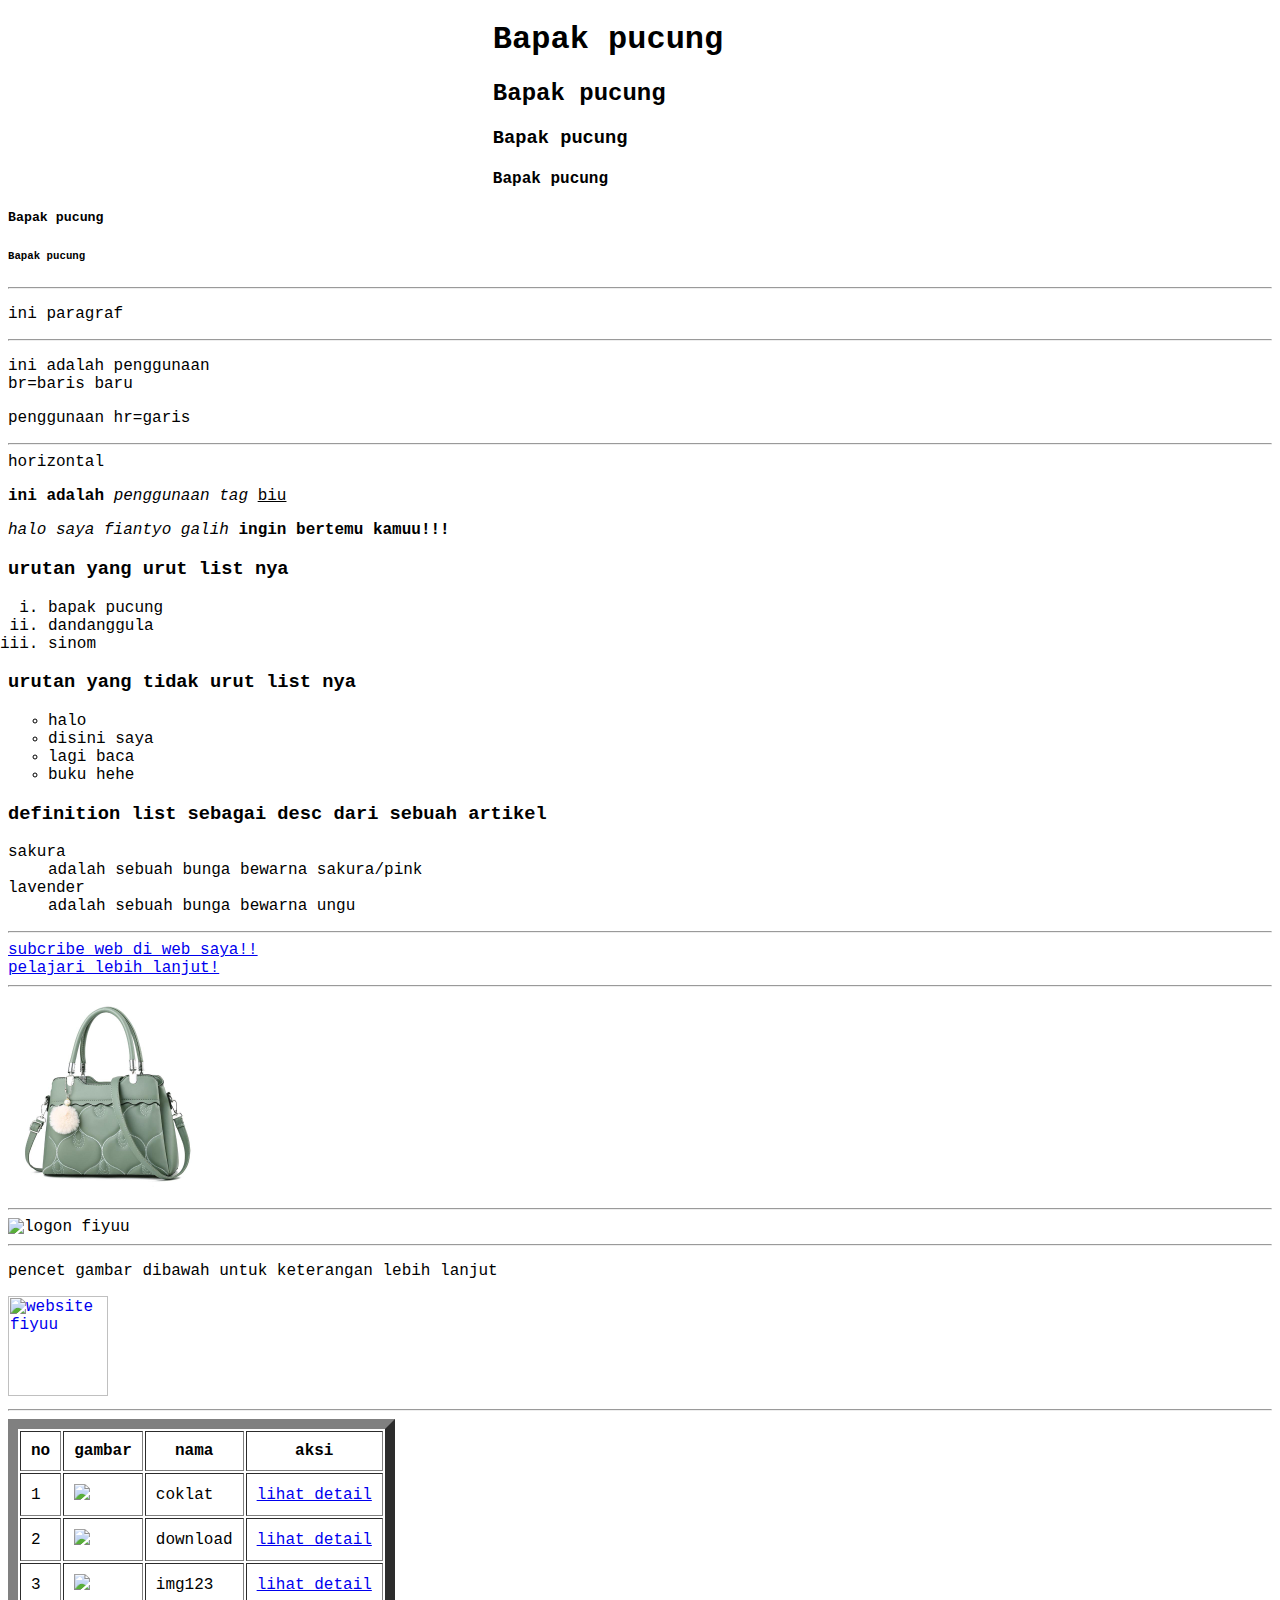
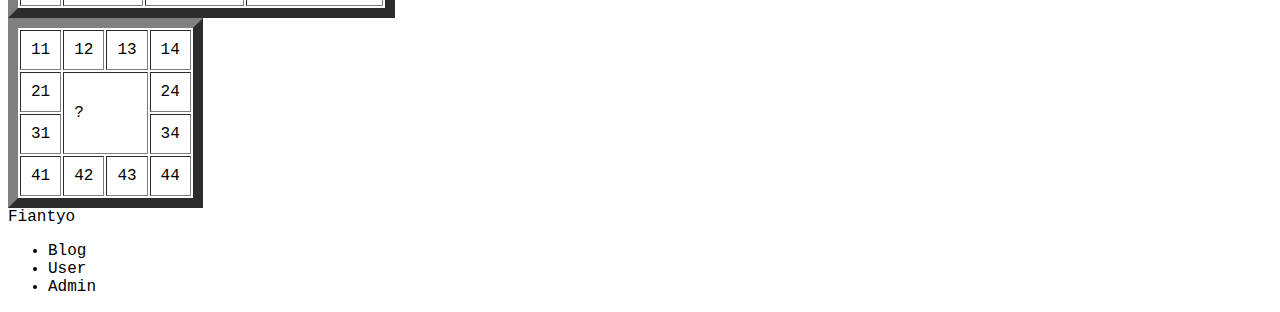
==== index.html @ 3c15386d "menmbahkan css" ====
<!DOCTYPE html>
<html lang="en">

<head>
  <meta charset="UTF-8">
  <meta http-equiv="X-UA-Compatible" content="IE=edge">
  <meta name="viewport" content="width=device-width, initial-scale=1.0">
  <link rel="stylesheet" href="css/style.css">
  <title>MATERI HTML DASAR</title>
</head>

<body>
  <div class="header">
    <div class="header-logo">Fiantyo
      <div class="header-list">
        <ul>
          <li>Blog</li>
          <li>User</li>
          <li>Admin</li>
        </ul>
      </div>
    </div>
  </div>

  <div class="main">
    <!-- atribut global
    acceskey 
    class 
    id 
    dir  
    lang 
    style
    tabindex
    title  -->


    <!-- ini headinng -->
    <h1>Bapak pucung</h1>
    <h2>Bapak pucung</h2>
    <h3>Bapak pucung</h3>
    <h4>Bapak pucung</h4>
    <h5>Bapak pucung</h5>
    <h6>Bapak pucung</h6>
    <hr>

    <!-- ini paragraf -->
    <p>ini paragraf</p>

    <!-- biasanya di web memakai
    <h1>h1 sebagai judul</h1>
    <p>paragrafnya</p>
    <h2>h2 sebagai subjudul</h2>
    <p>dan pargrafnya</p> -->
    <hr>

    <!-- penggunaan <br> dan <hr>
      boleh diletakkan di awal, akhir, tengah kalimat dalam tag maupun diluar tag-->

    <p>ini adalah penggunaan <br>br=baris baru</p>
    <!-- penggunaan <hr> otomatis membuat baris baru saat didalam tag, saat di save 
      akan membelah seperti code dibawah -->
    <p>penggunaan hr=garis
      <hr>horizontal
    </p>


    <!-- penggunaan tag <b>BOLD</b>, <i>ITALIC</i>, <u>UNDERLINE</u> -->
    <p><b>ini adalah</b> <i>penggunaan tag</i> <u>biu</u></p>

    <!-- penggunaan tag <strong>bold</strong> dan <em>italic</em> -->
    <p><em>halo saya fiantyo galih</em> <strong>ingin bertemu kamuu!!!</strong></p>

    <!-- ini adalah penggunaan <ol>ordered list</ol>, <ul>unordered list</ul>, 
        <li>list</li>, dan <dl>definition list</dl> 
      - <dt>definiton term</dt> <<- satu pasang di dalam <dl></dl> >> <dd>definition description</dd> -->

    <h3>urutan yang urut list nya</h3>
    <ol type="i">
      <!-- (ctrl+space untuk melihat) -->
      <li>bapak pucung</li>
      <li>dandanggula</li>
      <li>sinom</li>
    </ol>

    <h3>urutan yang tidak urut list nya</h3>
    <ul type="circle">
      <!-- type nya bisa berupa circle, disc, dan square (ctrl+space untuk melihat) -->
      <li>halo</li>
      <li>disini saya</li>
      <li>lagi baca</li>
      <li>buku hehe</li>
    </ul>

    <h3>definition list sebagai desc dari sebuah artikel</h3>
    <dl>
      <dt>sakura</dt>
      <dd>adalah sebuah bunga bewarna sakura/pink</dd>
      <dt>lavender</dt>
      <dd>adalah sebuah bunga bewarna ungu</dd>
    </dl>
    <hr>

    <!-- ini adalah penggunaan anchor <a>, hyperlink <a href="sumber">klik untuk info lebih lanjut</a> -->
    <!-- target="_blank" ialah perintah untuk menampilkan web di page baru -->
    <!-- perintah target="" memiliki 4 macam : _self, _blank, _parent, _top -->
    <!-- fungsi _self adalah membuka sumber pada page yg sama -->
    <!-- fungsi _blank adalah membuka sumber pada page baru -->
    <!-- untuk _parent dan _top masuk framework -->
    <a href="fiantyogalihp.wordpress.com" target="_blank">subcribe web di web saya!!</a>
    <br>
    <a href="/html/admin/admin.html" target="_blank">pelajari lebih lanjut!</a>
    <hr>


    <!-- ini adalah penggunaan img : src, title, alt, height, dan width -->
    <!-- perintah alt untuk menampilkan desc gambar saat gambar tidak loaded dengan baik -->
    <img src="img/tasabu.jpeg" alt="tas abu abu" title="tasnya mba yeti" width="200px">
    <hr>
    <img src="https://fiantyogalihp.files.wordpress.com/2021/07/cropped-62-852-5831-6179-20191206_174619.jpg"
      alt="logon fiyuu" title="logo fiyuu nih boss" width="30%">
    <hr>

    <!-- penggunaan gambar yang berisi link -->
    <p>pencet gambar dibawah untuk keterangan lebih lanjut</p>
    <a href="fiantyogalihp.wordpress.com">
      <img src="https://fiantyogalihp.files.wordpress.com/2021/07/cropped-62-852-5831-6179-20191206_174619.jpg"
        title="website fiyuu" width="100px" height="100px">
    </a>
    <hr>

    <!-- penggunaan <table>tabel</table> -->
    <!-- atributnya ada border, cellpadding, cellspace, rowspan, dan colspan -->
    <table border="10" cellpadding="10" cellspace="0">
      <tr>
        <th>no</th>
        <th>gambar</th>
        <th>nama</th>
        <th>aksi</th>
      </tr>
      <tr>
        <td>1</td>
        <td><img src="img/coklat1.jpg" width="60"></td>
        <td>coklat</td>
        <td>
          <a href="detail.php?id=1">lihat detail</a>
        </td>
      </tr>
      <tr>
        <td>2</td>
        <td><img src="img/download.jpg" width="60"></td>
        <td>download</td>
        <td>
          <a href="detail.php?id=2">lihat detail</a>
        </td>
      </tr>
      <tr>
        <td>3</td>
        <td><img src="img/img123.jpg" width="60"></td>
        <td>img123</td>
        <td>
          <a href="detail.php?id=3">lihat detail</a>
        </td>
      </tr>
    </table>

    <!-- penggunaan rowspan dan colspan -->
    <table border="10" cellpadding="10" cellspace="0">
      <tr>
        <td>11</td>
        <td>12</td>
        <td>13</td>
        <td>14</td>
      </tr>
      <tr>
        <td>21</td>
        <td colspan="2" rowspan="2">?</td>
        <td>24</td>
      </tr>
      <tr>
        <td>31</td>
        <td>34</td>
      </tr>
      <tr>
        <td>41</td>
        <td>42</td>
        <td>43</td>
        <td>44</td>
      </tr>
    </table>
  </div>

  <div class="footer">
    <div class="footer-logo">Fiantyo
      <div class="footer-lst">
        <ul>
          <li>Blog</li>
          <li>User</li>
          <li>Admin</li>
        </ul>
      </div>
    </div>
  </div>

</body>

</html>
---- css/style.css ----
body {
  font-family: 'Courier New', Courier, monospace;
}

li {
  font-style: none;
}

header {
  font-family: 'Gill Sans';
  background-color: aquamarine;
}

main {
  background-color: aqua;
}

.header-logo {
  float: left;
  color: #fff;
  padding: 20px 40px;
}

.header-list li {
  float: left;
  color: #fff;
  padding: 33px 40px;
}

footer {
  background-color: cadetblue;
}
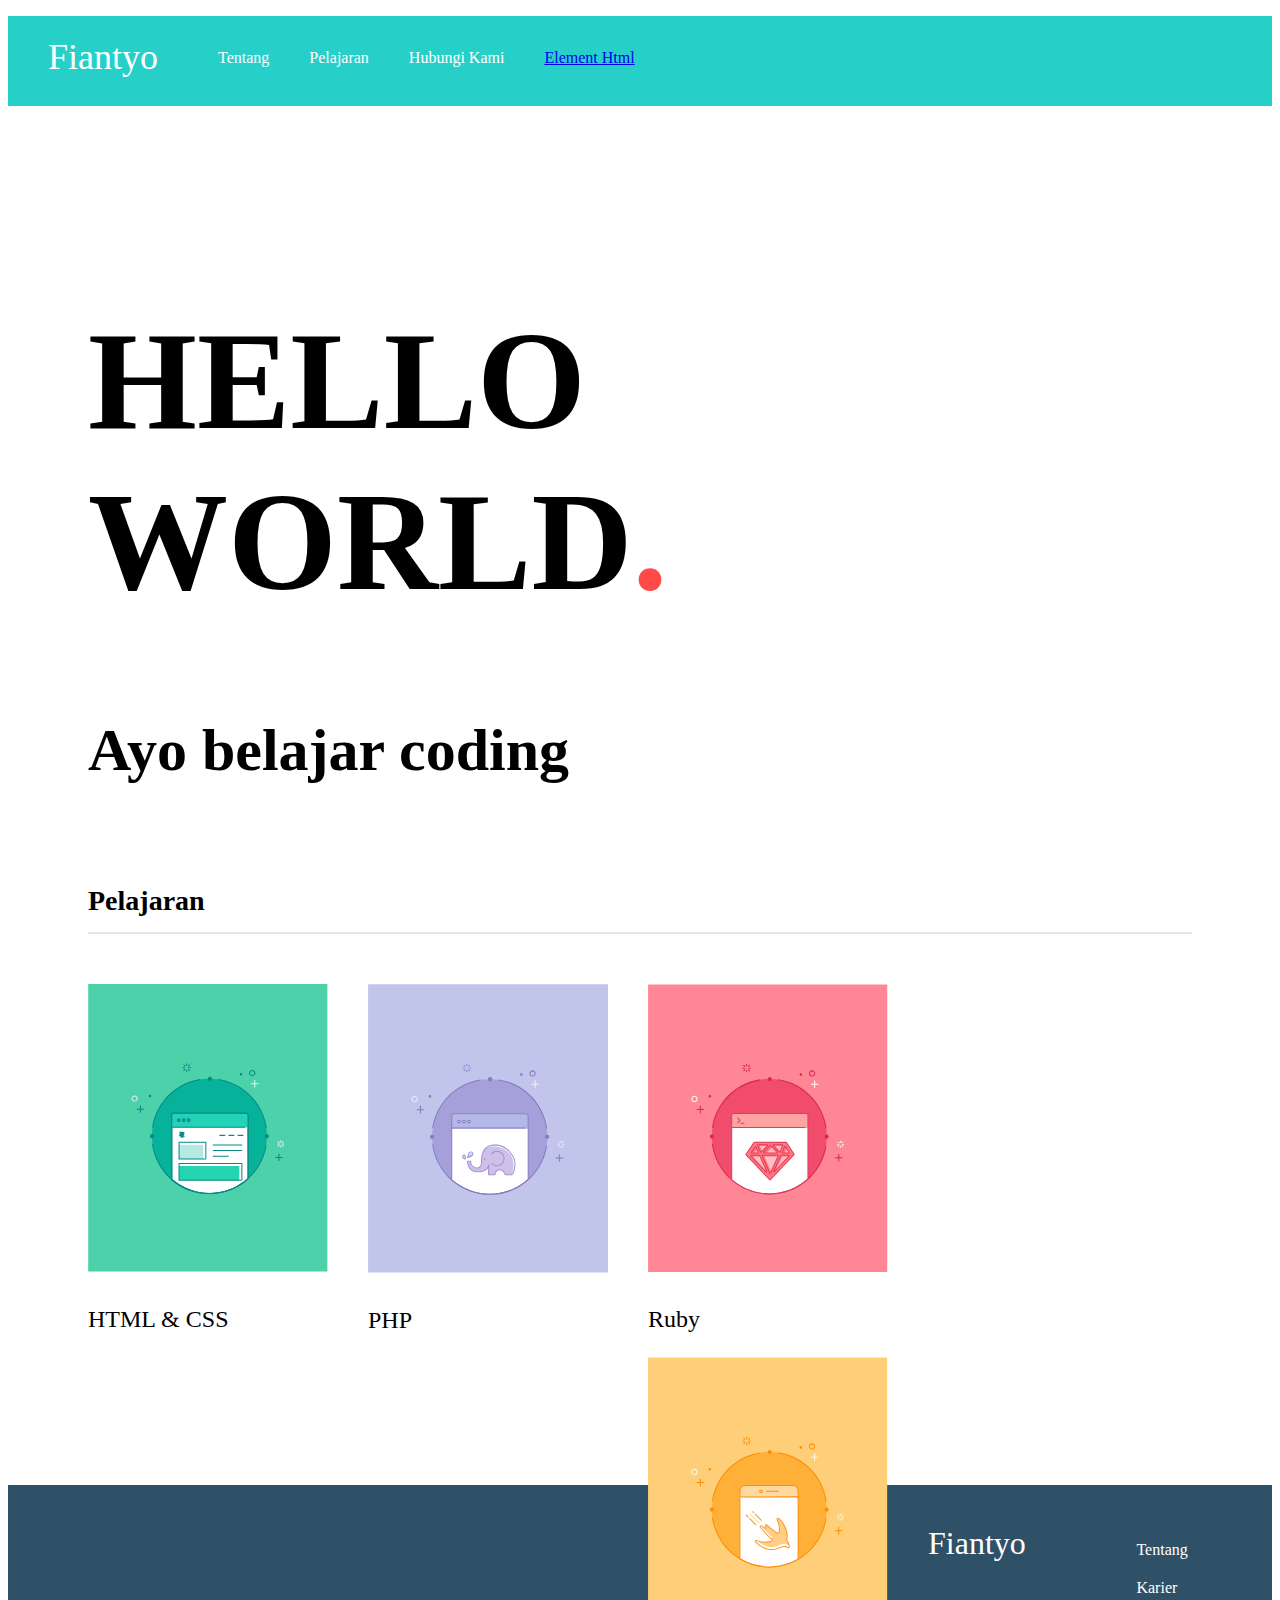
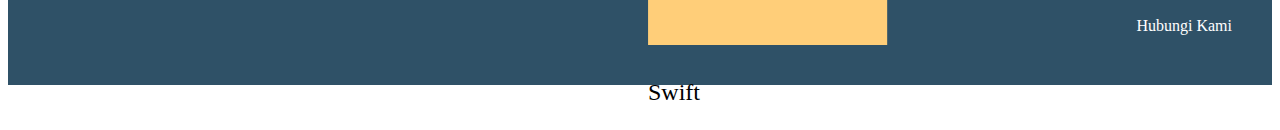
==== commit 46d26294: "menambahkan home index" ====
--- a/index.html
+++ b/index.html
@@ -5,202 +5,63 @@
   <meta charset="UTF-8">
   <meta http-equiv="X-UA-Compatible" content="IE=edge">
   <meta name="viewport" content="width=device-width, initial-scale=1.0">
-  <link rel="stylesheet" href="css/style.css">
-  <title>MATERI HTML DASAR</title>
+  <link rel="stylesheet" href="css/stylesheet.css">
+  <title>Home</title>
 </head>
 
 <body>
   <div class="header">
-    <div class="header-logo">Fiantyo
-      <div class="header-list">
-        <ul>
-          <li>Blog</li>
-          <li>User</li>
-          <li>Admin</li>
-        </ul>
-      </div>
+    <div class="header-logo">Fiantyo</div>
+    <div class="header-list">
+      <ul>
+        <li>Tentang</li>
+        <li>Pelajaran</li>
+        <li>Hubungi Kami</li>
+        <li><a href="element_html.html" target="_self">Element Html</a></li>
+      </ul>
     </div>
   </div>
 
   <div class="main">
-    <!-- atribut global
-    acceskey 
-    class 
-    id 
-    dir  
-    lang 
-    style
-    tabindex
-    title  -->
+    <div class="copy-container">
+      <h1>HELLO WORLD<span>.</span></h1>
+      <h2>Ayo belajar coding</h2>
+    </div>
 
+    <div class="contents">
+      <h3 class="section-title">Pelajaran</h3>
+      <div class="contents-item">
+        <img src="img/html.svg">
+        <p>HTML & CSS</p>
+      </div>
+      <div class="contents-item">
+        <img src="img/php.svg">
+        <p>PHP</p>
+      </div>
+      <div class="contents-item">
+        <img src="img/ruby.svg">
+        <p>Ruby</p>
+      </div>
+      <div class="contents-item">
+        <img src="img/swift.svg">
+        <p>Swift</p>
+      </div>
+    </div>
 
-    <!-- ini headinng -->
-    <h1>Bapak pucung</h1>
-    <h2>Bapak pucung</h2>
-    <h3>Bapak pucung</h3>
-    <h4>Bapak pucung</h4>
-    <h5>Bapak pucung</h5>
-    <h6>Bapak pucung</h6>
-    <hr>
-
-    <!-- ini paragraf -->
-    <p>ini paragraf</p>
-
-    <!-- biasanya di web memakai
-    <h1>h1 sebagai judul</h1>
-    <p>paragrafnya</p>
-    <h2>h2 sebagai subjudul</h2>
-    <p>dan pargrafnya</p> -->
-    <hr>
-
-    <!-- penggunaan <br> dan <hr>
-      boleh diletakkan di awal, akhir, tengah kalimat dalam tag maupun diluar tag-->
-
-    <p>ini adalah penggunaan <br>br=baris baru</p>
-    <!-- penggunaan <hr> otomatis membuat baris baru saat didalam tag, saat di save 
-      akan membelah seperti code dibawah -->
-    <p>penggunaan hr=garis
-      <hr>horizontal
-    </p>
-
-
-    <!-- penggunaan tag <b>BOLD</b>, <i>ITALIC</i>, <u>UNDERLINE</u> -->
-    <p><b>ini adalah</b> <i>penggunaan tag</i> <u>biu</u></p>
-
-    <!-- penggunaan tag <strong>bold</strong> dan <em>italic</em> -->
-    <p><em>halo saya fiantyo galih</em> <strong>ingin bertemu kamuu!!!</strong></p>
-
-    <!-- ini adalah penggunaan <ol>ordered list</ol>, <ul>unordered list</ul>, 
-        <li>list</li>, dan <dl>definition list</dl> 
-      - <dt>definiton term</dt> <<- satu pasang di dalam <dl></dl> >> <dd>definition description</dd> -->
-
-    <h3>urutan yang urut list nya</h3>
-    <ol type="i">
-      <!-- (ctrl+space untuk melihat) -->
-      <li>bapak pucung</li>
-      <li>dandanggula</li>
-      <li>sinom</li>
-    </ol>
-
-    <h3>urutan yang tidak urut list nya</h3>
-    <ul type="circle">
-      <!-- type nya bisa berupa circle, disc, dan square (ctrl+space untuk melihat) -->
-      <li>halo</li>
-      <li>disini saya</li>
-      <li>lagi baca</li>
-      <li>buku hehe</li>
-    </ul>
-
-    <h3>definition list sebagai desc dari sebuah artikel</h3>
-    <dl>
-      <dt>sakura</dt>
-      <dd>adalah sebuah bunga bewarna sakura/pink</dd>
-      <dt>lavender</dt>
-      <dd>adalah sebuah bunga bewarna ungu</dd>
-    </dl>
-    <hr>
-
-    <!-- ini adalah penggunaan anchor <a>, hyperlink <a href="sumber">klik untuk info lebih lanjut</a> -->
-    <!-- target="_blank" ialah perintah untuk menampilkan web di page baru -->
-    <!-- perintah target="" memiliki 4 macam : _self, _blank, _parent, _top -->
-    <!-- fungsi _self adalah membuka sumber pada page yg sama -->
-    <!-- fungsi _blank adalah membuka sumber pada page baru -->
-    <!-- untuk _parent dan _top masuk framework -->
-    <a href="fiantyogalihp.wordpress.com" target="_blank">subcribe web di web saya!!</a>
-    <br>
-    <a href="/html/admin/admin.html" target="_blank">pelajari lebih lanjut!</a>
-    <hr>
-
-
-    <!-- ini adalah penggunaan img : src, title, alt, height, dan width -->
-    <!-- perintah alt untuk menampilkan desc gambar saat gambar tidak loaded dengan baik -->
-    <img src="img/tasabu.jpeg" alt="tas abu abu" title="tasnya mba yeti" width="200px">
-    <hr>
-    <img src="https://fiantyogalihp.files.wordpress.com/2021/07/cropped-62-852-5831-6179-20191206_174619.jpg"
-      alt="logon fiyuu" title="logo fiyuu nih boss" width="30%">
-    <hr>
-
-    <!-- penggunaan gambar yang berisi link -->
-    <p>pencet gambar dibawah untuk keterangan lebih lanjut</p>
-    <a href="fiantyogalihp.wordpress.com">
-      <img src="https://fiantyogalihp.files.wordpress.com/2021/07/cropped-62-852-5831-6179-20191206_174619.jpg"
-        title="website fiyuu" width="100px" height="100px">
-    </a>
-    <hr>
-
-    <!-- penggunaan <table>tabel</table> -->
-    <!-- atributnya ada border, cellpadding, cellspace, rowspan, dan colspan -->
-    <table border="10" cellpadding="10" cellspace="0">
-      <tr>
-        <th>no</th>
-        <th>gambar</th>
-        <th>nama</th>
-        <th>aksi</th>
-      </tr>
-      <tr>
-        <td>1</td>
-        <td><img src="img/coklat1.jpg" width="60"></td>
-        <td>coklat</td>
-        <td>
-          <a href="detail.php?id=1">lihat detail</a>
-        </td>
-      </tr>
-      <tr>
-        <td>2</td>
-        <td><img src="img/download.jpg" width="60"></td>
-        <td>download</td>
-        <td>
-          <a href="detail.php?id=2">lihat detail</a>
-        </td>
-      </tr>
-      <tr>
-        <td>3</td>
-        <td><img src="img/img123.jpg" width="60"></td>
-        <td>img123</td>
-        <td>
-          <a href="detail.php?id=3">lihat detail</a>
-        </td>
-      </tr>
-    </table>
-
-    <!-- penggunaan rowspan dan colspan -->
-    <table border="10" cellpadding="10" cellspace="0">
-      <tr>
-        <td>11</td>
-        <td>12</td>
-        <td>13</td>
-        <td>14</td>
-      </tr>
-      <tr>
-        <td>21</td>
-        <td colspan="2" rowspan="2">?</td>
-        <td>24</td>
-      </tr>
-      <tr>
-        <td>31</td>
-        <td>34</td>
-      </tr>
-      <tr>
-        <td>41</td>
-        <td>42</td>
-        <td>43</td>
-        <td>44</td>
-      </tr>
-    </table>
+    <div class="contact-form">
+    </div>
   </div>
 
   <div class="footer">
-    <div class="footer-logo">Fiantyo
-      <div class="footer-lst">
-        <ul>
-          <li>Blog</li>
-          <li>User</li>
-          <li>Admin</li>
-        </ul>
-      </div>
+    <div class="footer-logo">Fiantyo</div>
+    <div class="footer-list">
+      <ul>
+        <li>Tentang</li>
+        <li>Karier</li>
+        <li>Hubungi Kami</li>
+      </ul>
     </div>
   </div>
-
 </body>
 
 </html>--- a/css/stylesheet.css
+++ b/css/stylesheet.css
@@ -0,0 +1,82 @@
+body {
+  font-family: "Avenir Next";
+}
+
+li {
+  list-style: none;
+}
+
+.header {
+  background-color: #26d0c9;
+  color: #fff;
+  height: 90px;
+}
+
+.header-logo {
+  float: left;
+  font-size: 36px;
+  padding: 20px 40px;
+}
+
+.header-list li {
+  float: left;
+  padding: 33px 20px;
+}
+
+.main {
+  padding: 100px 80px;
+}
+
+.copy-container h1 {
+  font-size: 140px;
+}
+
+.copy-container h2 {
+  font-size: 60px;
+}
+
+.copy-container span {
+  color: #ff4a4a;
+}
+
+.contents {
+  height: 500px;
+  margin-top: 100px;
+}
+
+.section-title {
+  border-bottom: 2px solid #dee7ec;
+  font-size: 28px;
+  padding-bottom: 15px;
+  margin-bottom: 50px;
+}
+
+.contents-item {
+  float: left;
+  margin-right: 40px;
+}
+
+.contents-item p {
+  font-size: 24px;
+  margin-top: 30px;
+}
+
+.footer {
+  background-color: #2f5167;
+  color: #fff;
+  height: 120px;
+  padding: 40px;
+}
+
+.footer-logo {
+  float: left;
+  font-size: 32px;
+}
+
+.footer-list {
+  float: right;
+}
+
+.footer-list li {
+  padding-bottom: 20px;
+}
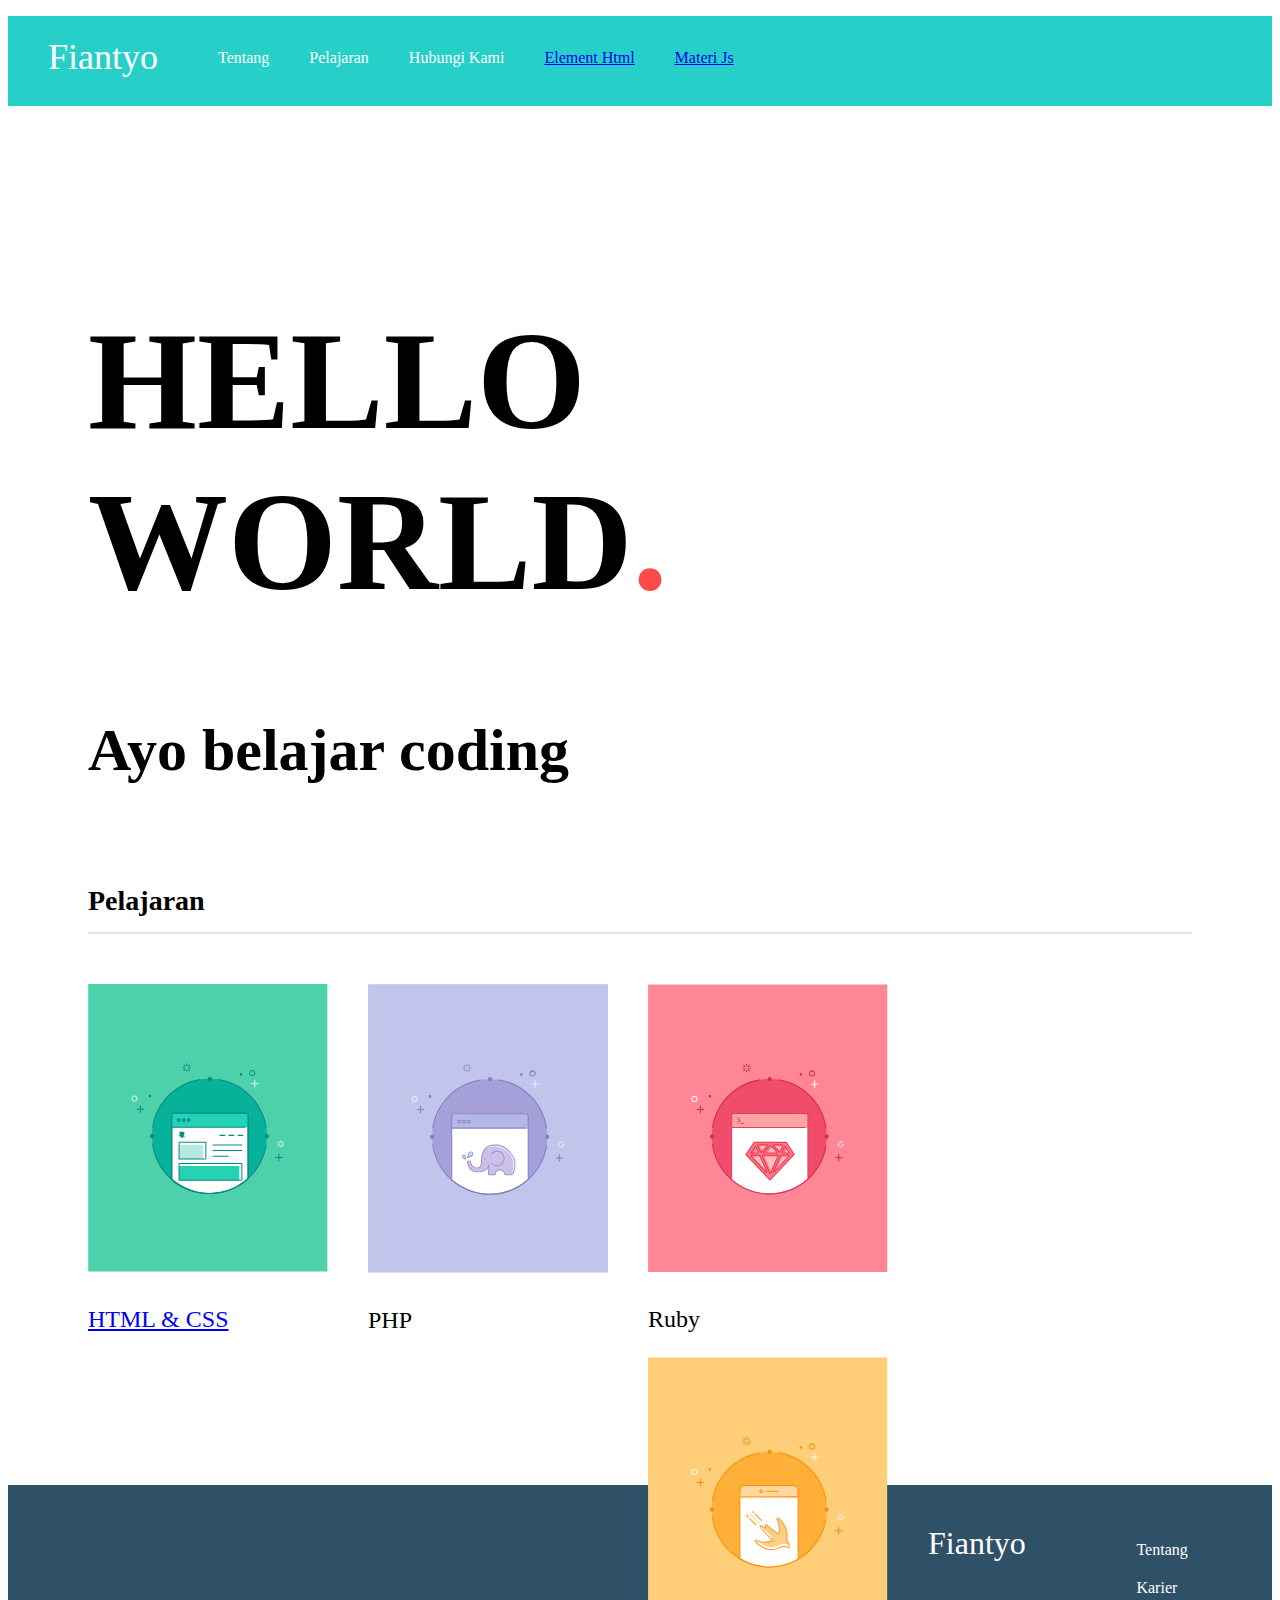
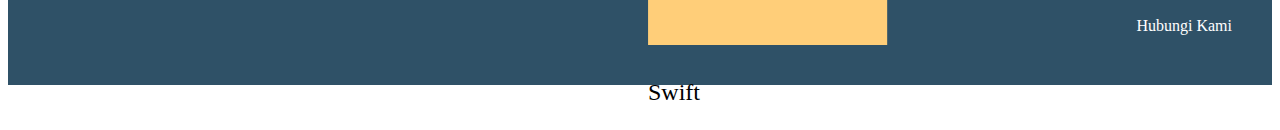
==== commit e3595f7c: "menambahkan js" ====
--- a/index.html
+++ b/index.html
@@ -18,6 +18,7 @@
         <li>Pelajaran</li>
         <li>Hubungi Kami</li>
         <li><a href="element_html.html" target="_self">Element Html</a></li>
+        <li><a href="Js/index.js" target="_self">Materi Js</a></li>
       </ul>
     </div>
   </div>
@@ -31,8 +32,10 @@
     <div class="contents">
       <h3 class="section-title">Pelajaran</h3>
       <div class="contents-item">
-        <img src="img/html.svg">
-        <p>HTML & CSS</p>
+        <a href="fiantyogalihp.wordpress.com">
+          <img src="img/html.svg">
+          <p>HTML & CSS</p>
+        </a>
       </div>
       <div class="contents-item">
         <img src="img/php.svg">
@@ -62,6 +65,9 @@
       </ul>
     </div>
   </div>
+
+  <script src="js/script.js"></script>
+
 </body>
 
 </html>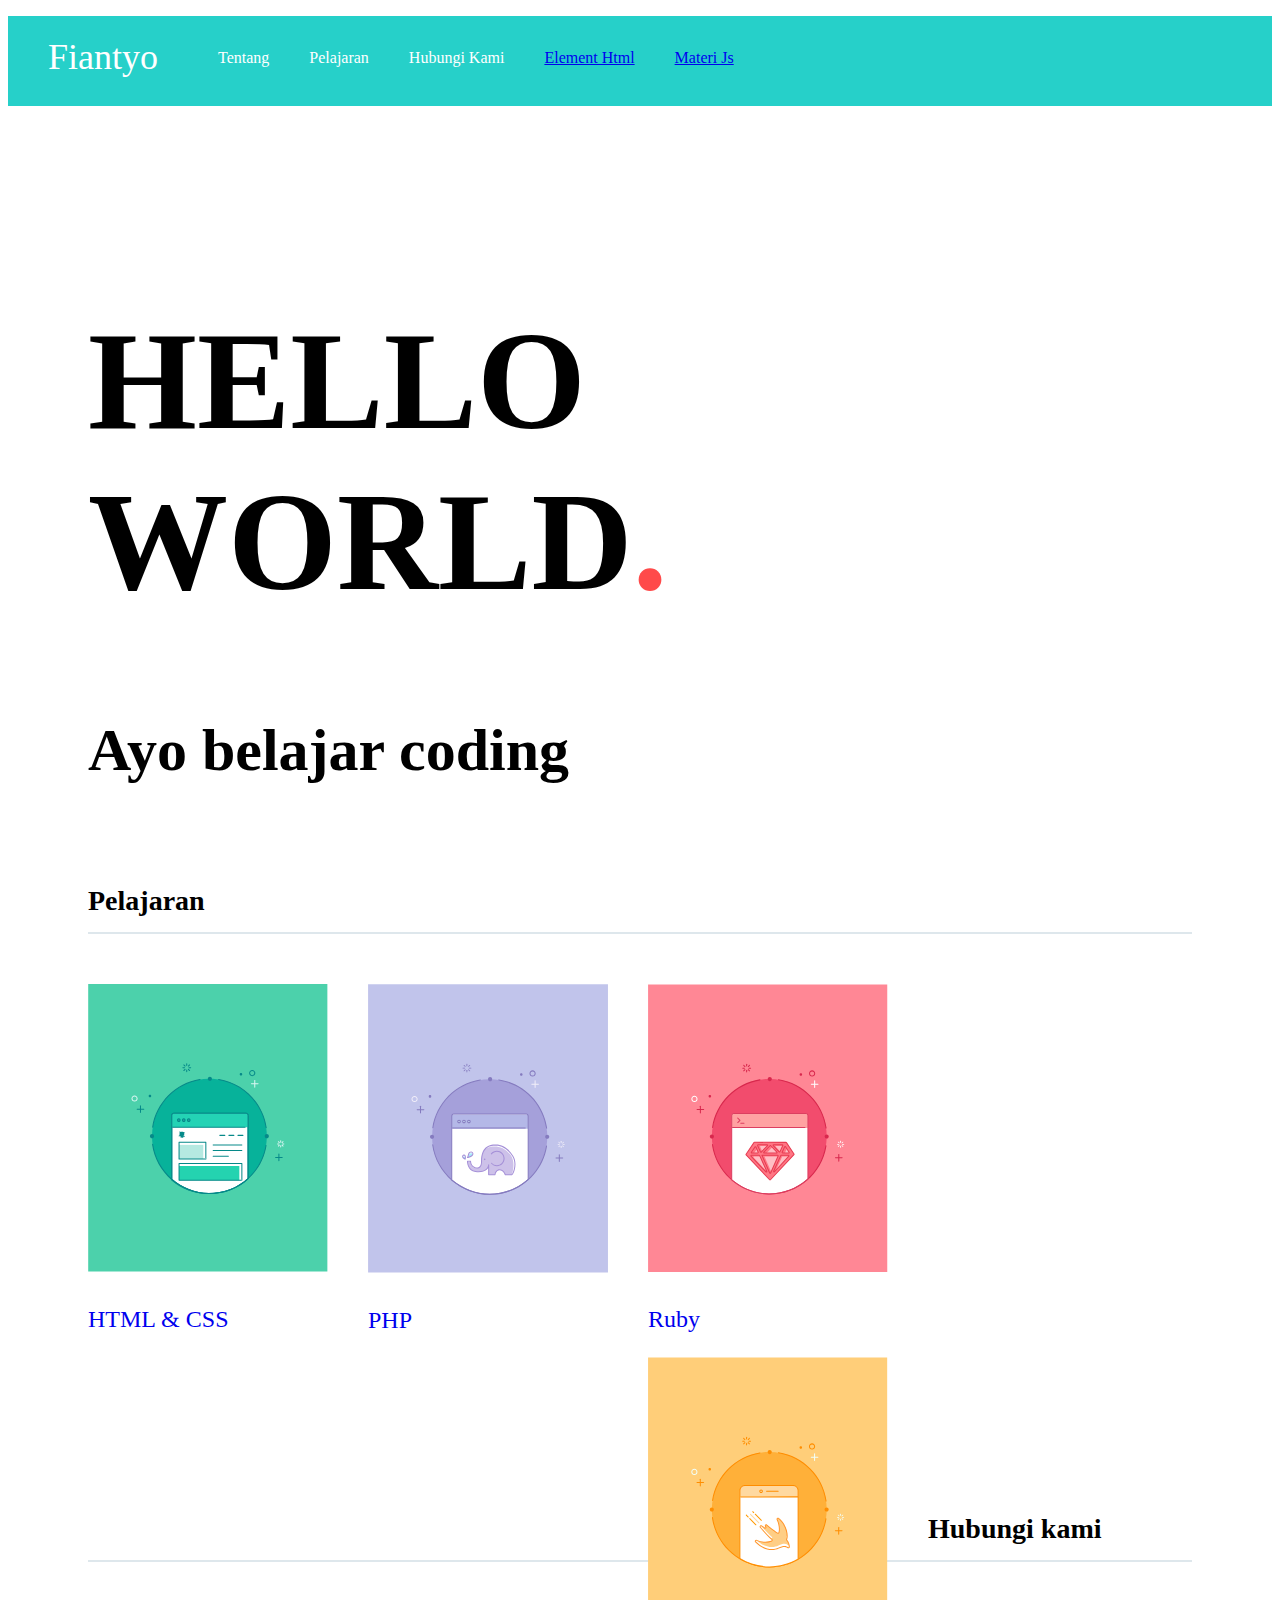
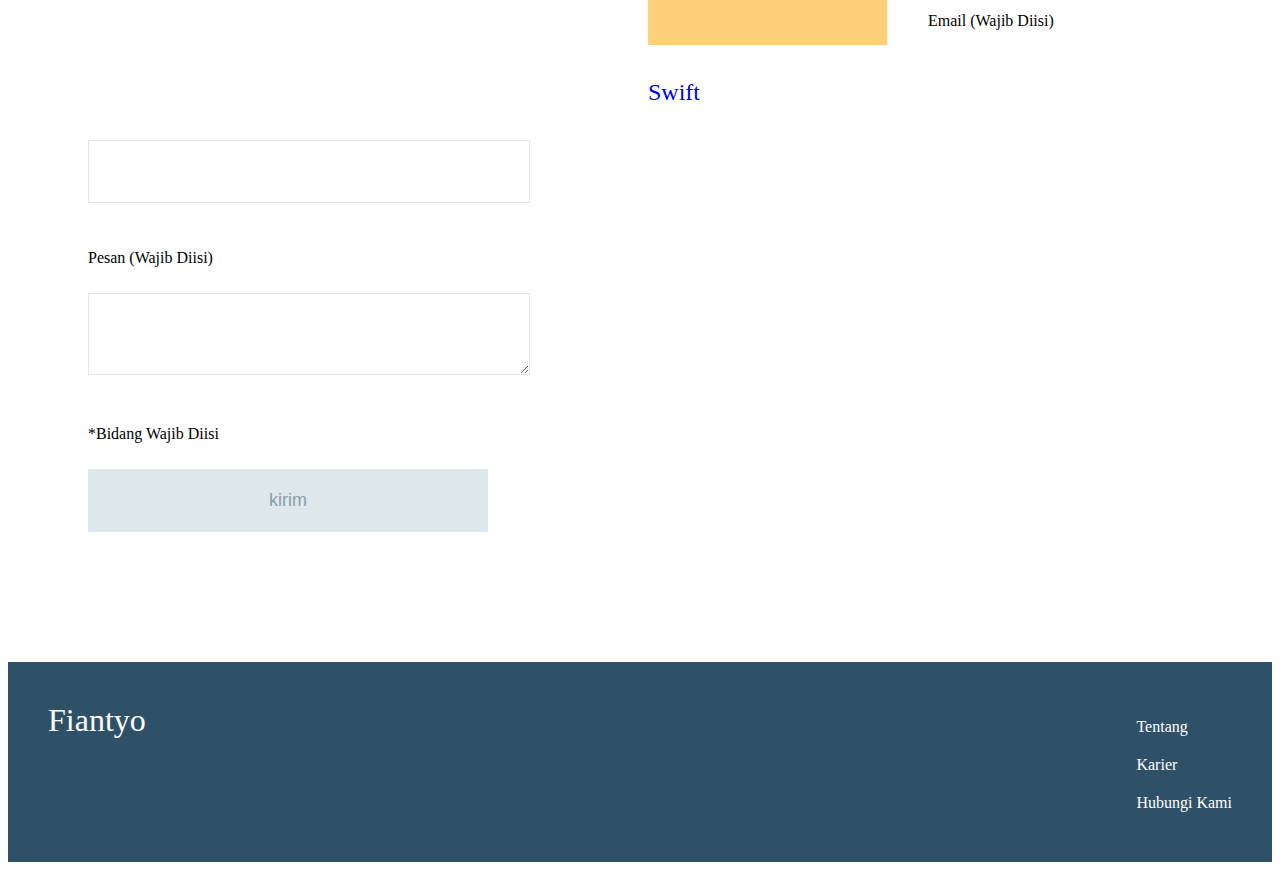
==== commit 6ff842c6: "modif index & style" ====
--- a/index.html
+++ b/index.html
@@ -32,26 +32,44 @@
     <div class="contents">
       <h3 class="section-title">Pelajaran</h3>
       <div class="contents-item">
-        <a href="fiantyogalihp.wordpress.com">
+        <a href="https://www.w3schools.com/html/" target="_blank">
           <img src="img/html.svg">
           <p>HTML & CSS</p>
         </a>
       </div>
       <div class="contents-item">
-        <img src="img/php.svg">
-        <p>PHP</p>
+        <a href="https://www.w3schools.com/php/" target="_blank">
+          <img src="img/php.svg">
+          <p>PHP</p>
+        </a>
       </div>
       <div class="contents-item">
-        <img src="img/ruby.svg">
-        <p>Ruby</p>
+        <a href="fiantyogalihp.wordpress.com" target="_blank">
+          <img src="img/ruby.svg">
+          <p>Ruby</p>
+        </a>
       </div>
       <div class="contents-item">
-        <img src="img/swift.svg">
-        <p>Swift</p>
+        <a href="fiantyogalihp.wordpress.com" target="_blank">
+          <img src="img/swift.svg">
+          <p>Swift</p>
+        </a>
       </div>
     </div>
 
     <div class="contact-form">
+      <h3 class="section-title">Hubungi kami</h3>
+      <p>Email (Wajib Diisi)</p>
+      <!-- Tambahkan tag <input> -->
+      <input>
+
+      <p>Pesan (Wajib Diisi)</p>
+      <!-- Tambahkan tag <textarea> -->
+      <textarea></textarea>
+
+      <p>*Bidang Wajib Diisi</p>
+      <!-- Tambahkan tag <input> -->
+      <input class="contact-submit" type="submit" value="kirim">
     </div>
   </div>
 
--- a/css/stylesheet.css
+++ b/css/stylesheet.css
@@ -51,14 +51,33 @@
   margin-bottom: 50px;
 }
 
-.contents-item {
+.contents-item a {
   float: left;
   margin-right: 40px;
+  text-decoration: none;
 }
 
 .contents-item p {
   font-size: 24px;
   margin-top: 30px;
+}
+
+.contact-form {
+  padding-top: 100px;
+}
+
+input, textarea {
+  width: 400px;
+  margin-top: 10px;
+  margin-bottom: 30px;
+  padding: 20px;
+  font-size: 18px;
+  border: 1px solid #dee7ec;
+}
+
+.contact-submit {
+  background-color: #dee7ec;
+  color: #889eab;
 }
 
 .footer {
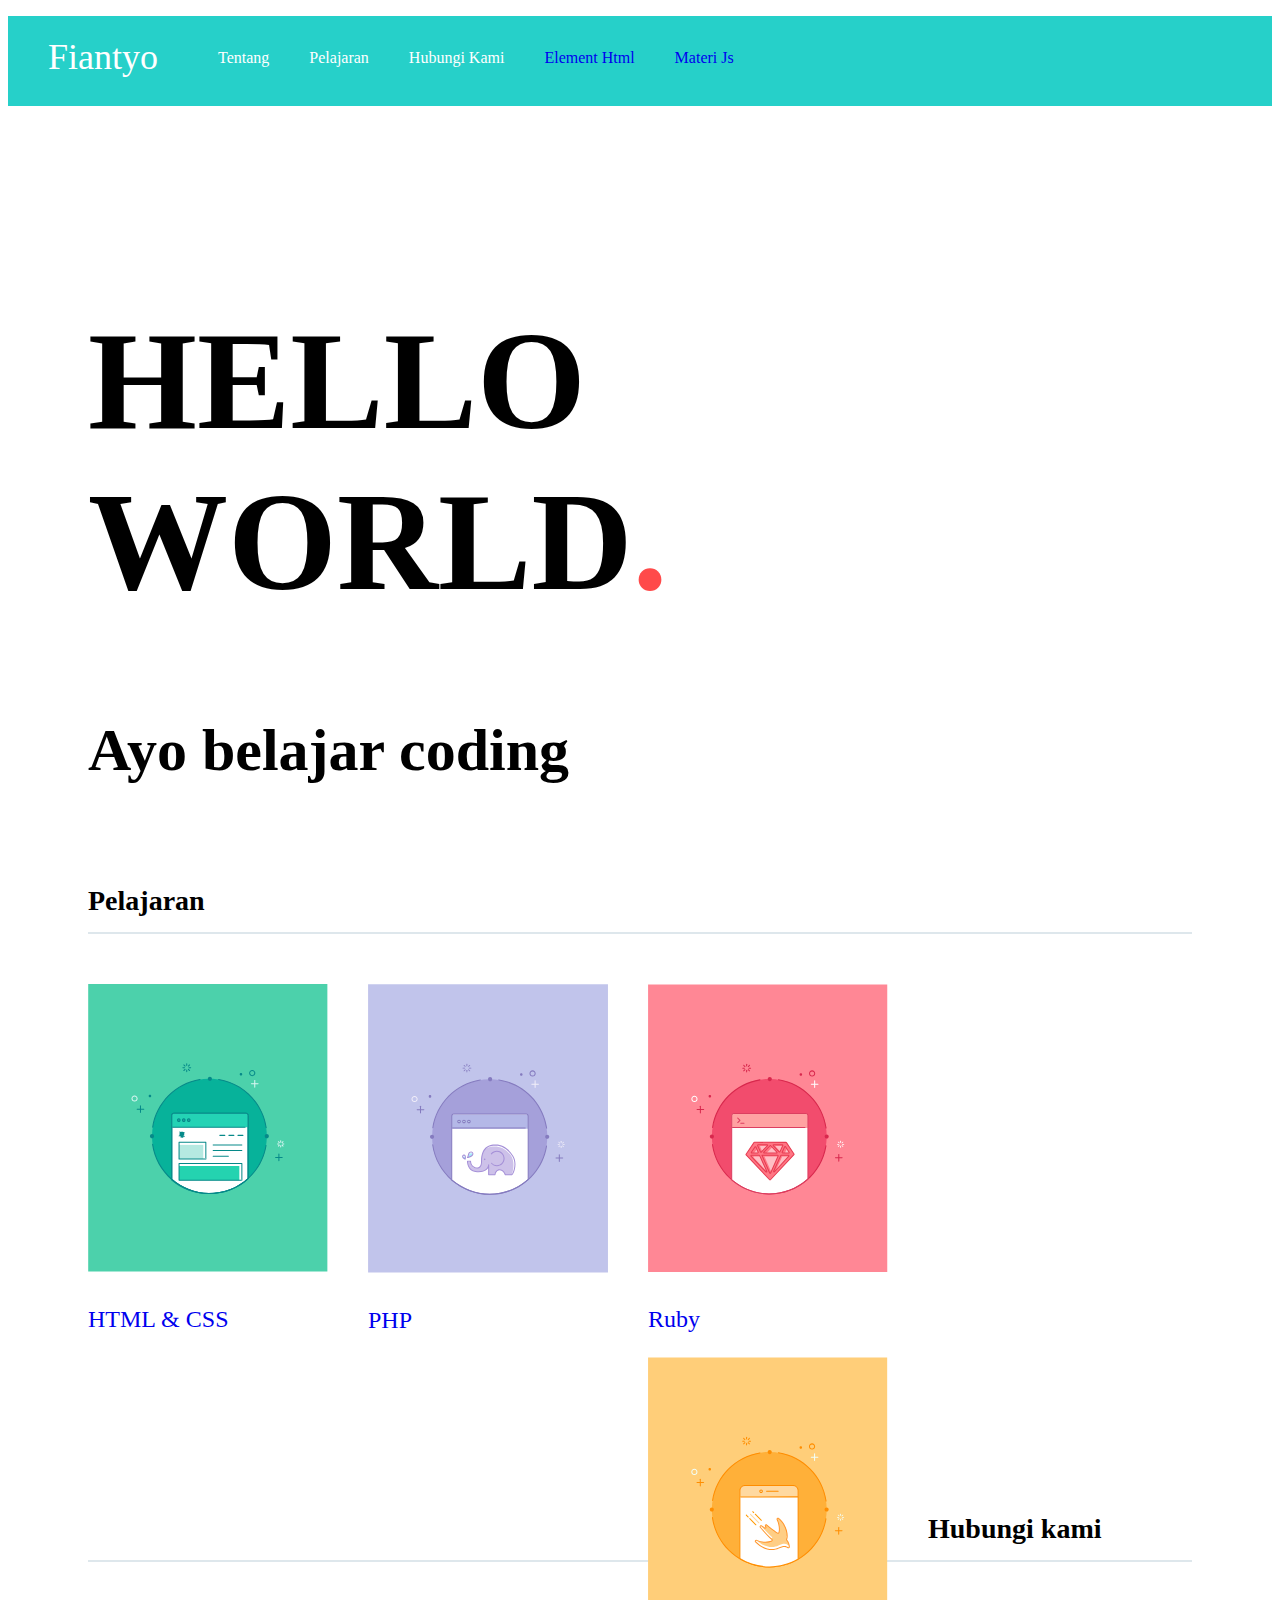
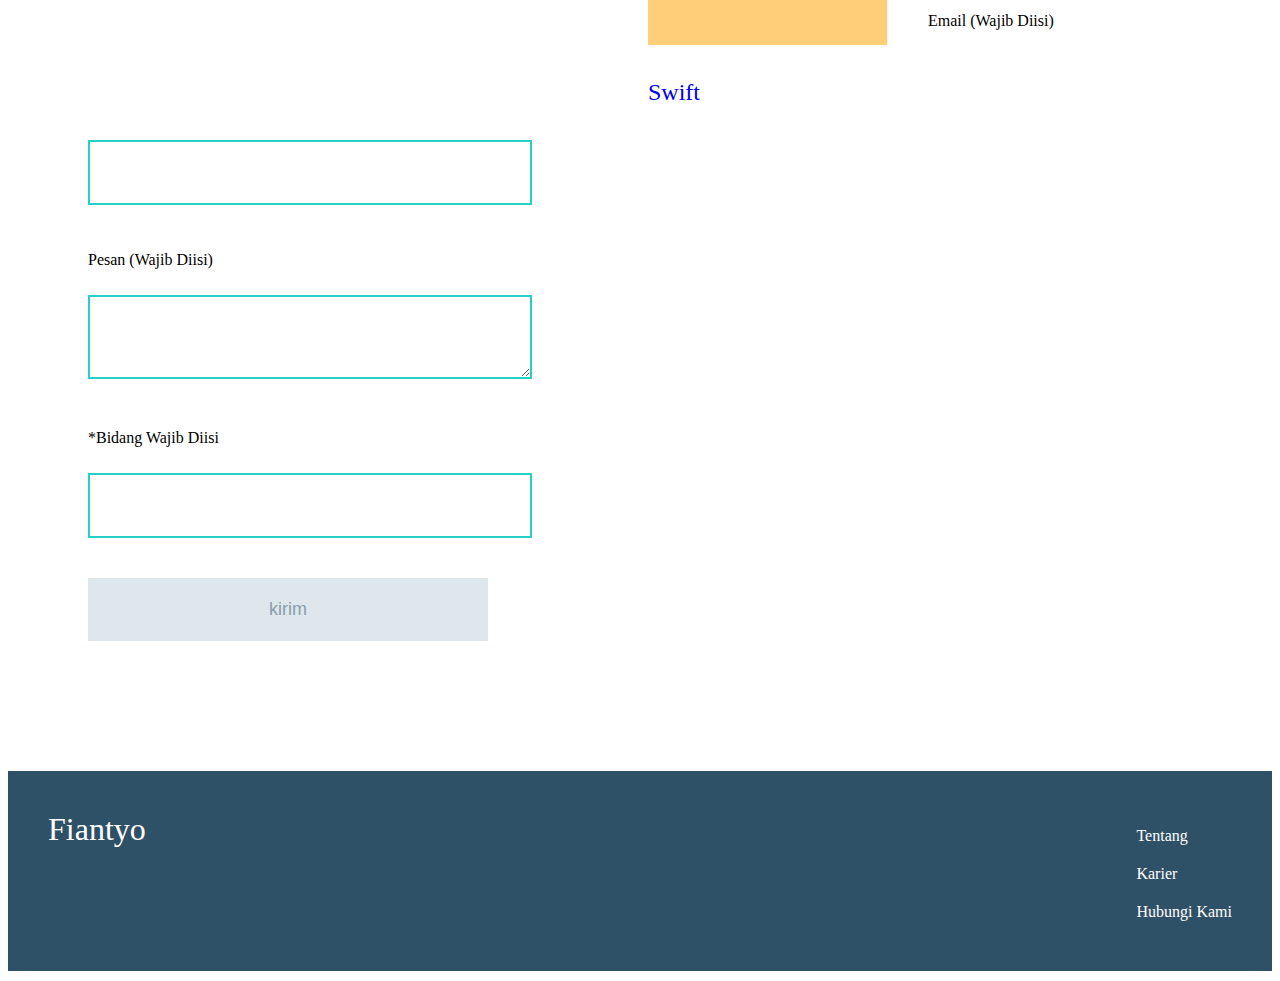
==== commit b7ce1bdd: "modif a bit" ====
--- a/index.html
+++ b/index.html
@@ -61,14 +61,15 @@
       <h3 class="section-title">Hubungi kami</h3>
       <p>Email (Wajib Diisi)</p>
       <!-- Tambahkan tag <input> -->
-      <input>
+      <input type="text" style="border: 2px solid #26d0c9;" required>
 
       <p>Pesan (Wajib Diisi)</p>
       <!-- Tambahkan tag <textarea> -->
-      <textarea></textarea>
+      <textarea name="pesan dan kesan" style="border: 2px solid #26d0c9;" required></textarea>
 
       <p>*Bidang Wajib Diisi</p>
       <!-- Tambahkan tag <input> -->
+      <input type="text" style="border: 2px solid #26d0c9;" style="padding-bottom: 2px;" required><br>
       <input class="contact-submit" type="submit" value="kirim">
     </div>
   </div>
--- a/css/stylesheet.css
+++ b/css/stylesheet.css
@@ -57,6 +57,10 @@
   text-decoration: none;
 }
 
+a {
+  text-decoration: none;
+}
+
 .contents-item p {
   font-size: 24px;
   margin-top: 30px;
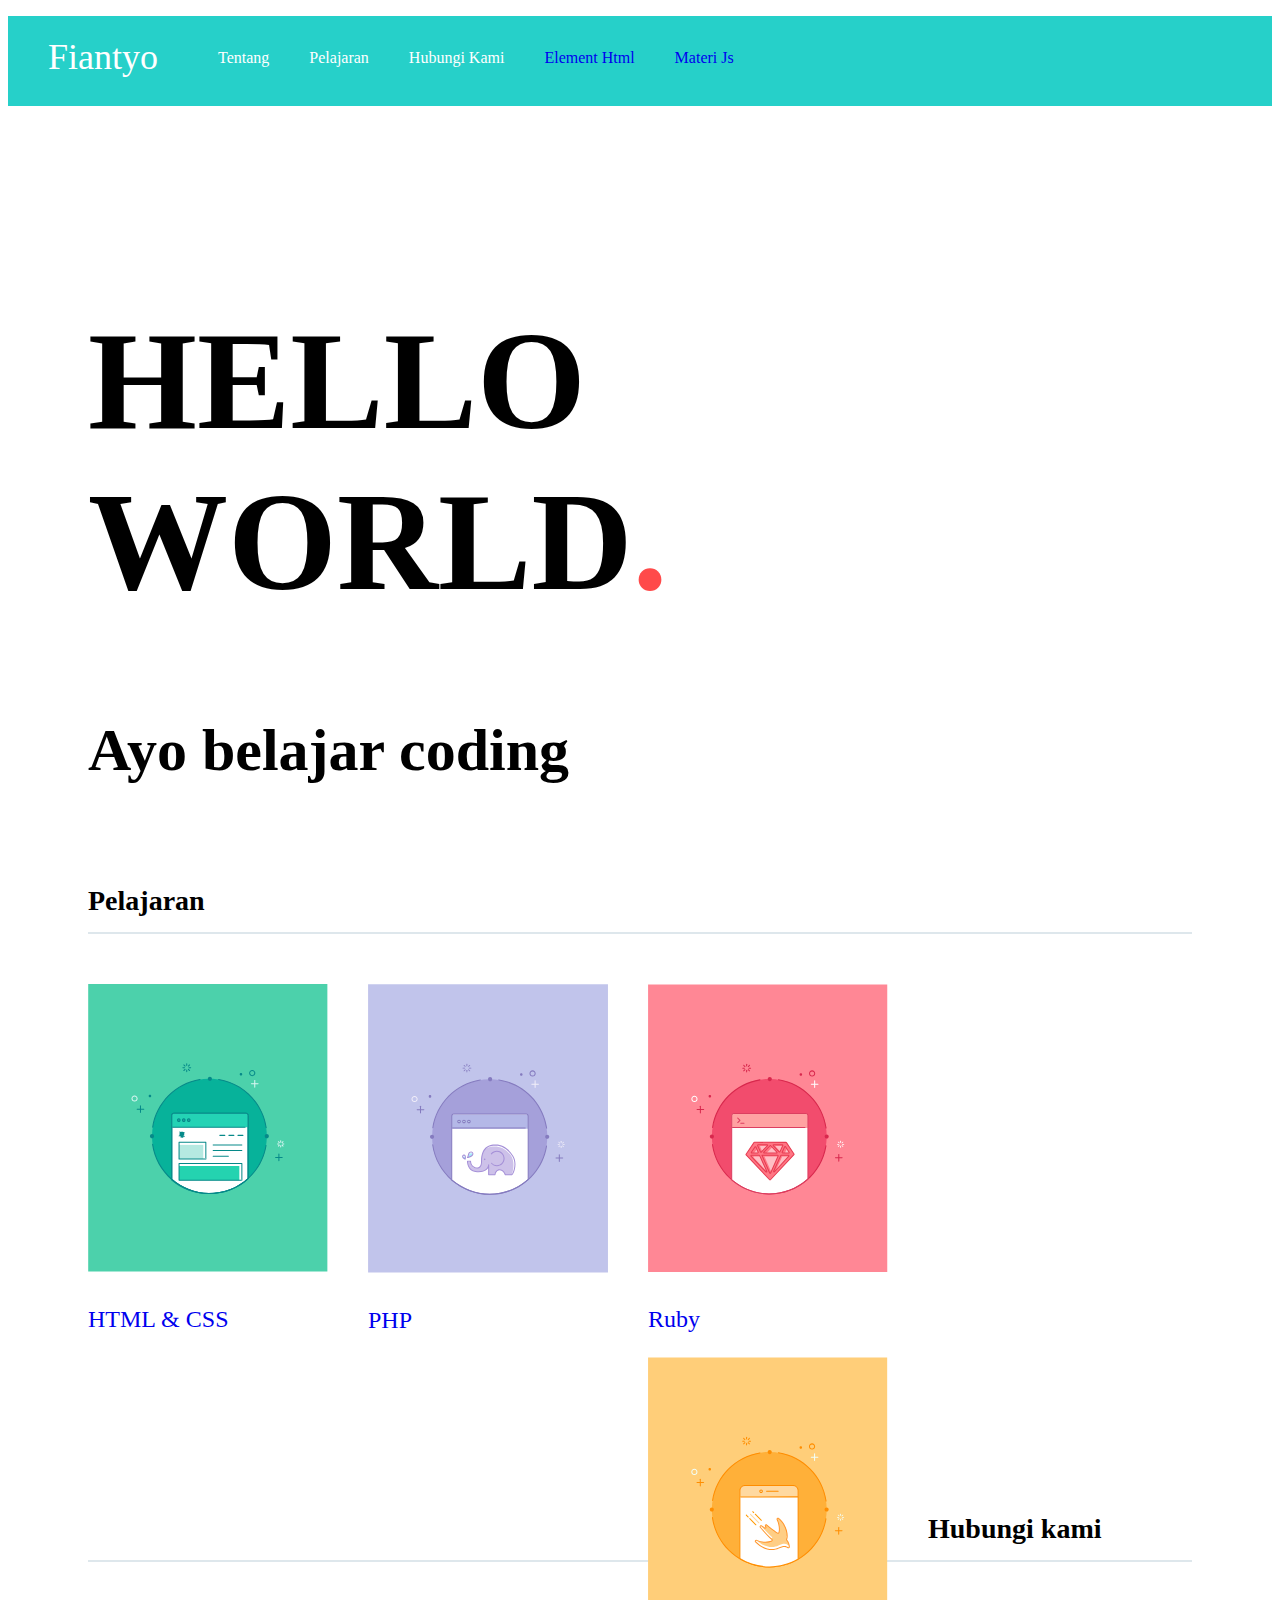
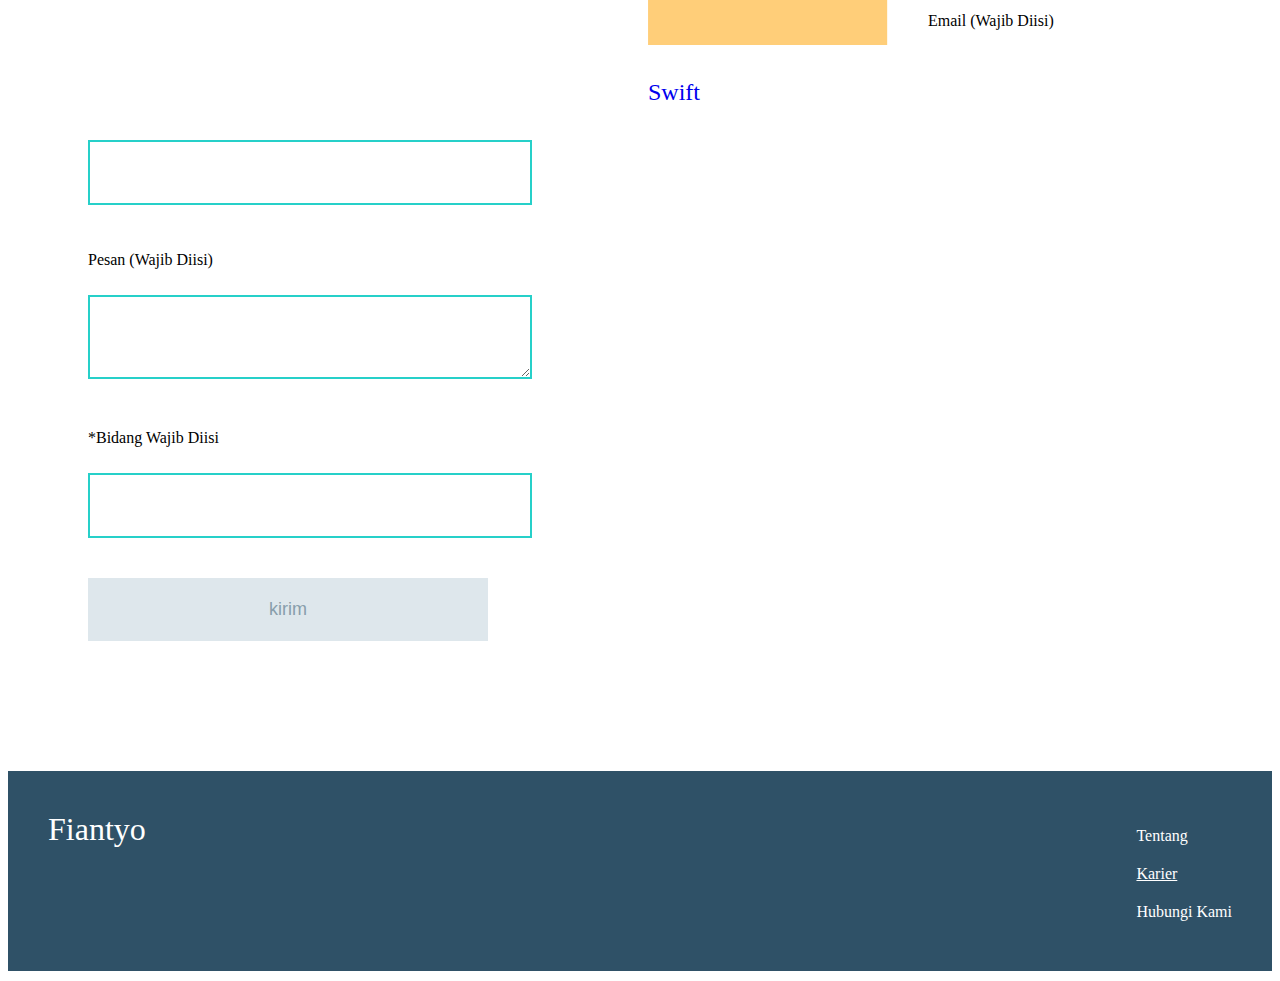
==== commit 04edc43a: "fixed" ====
--- a/index.html
+++ b/index.html
@@ -79,14 +79,15 @@
     <div class="footer-list">
       <ul>
         <li>Tentang</li>
-        <li>Karier</li>
+        <a style="text-decoration: underline;" onclick="javascript:alert('Yeyy!');">
+          <li>Karier</li>
+        </a>
         <li>Hubungi Kami</li>
       </ul>
     </div>
   </div>
 
   <script src="js/script.js"></script>
-
 </body>
 
 </html>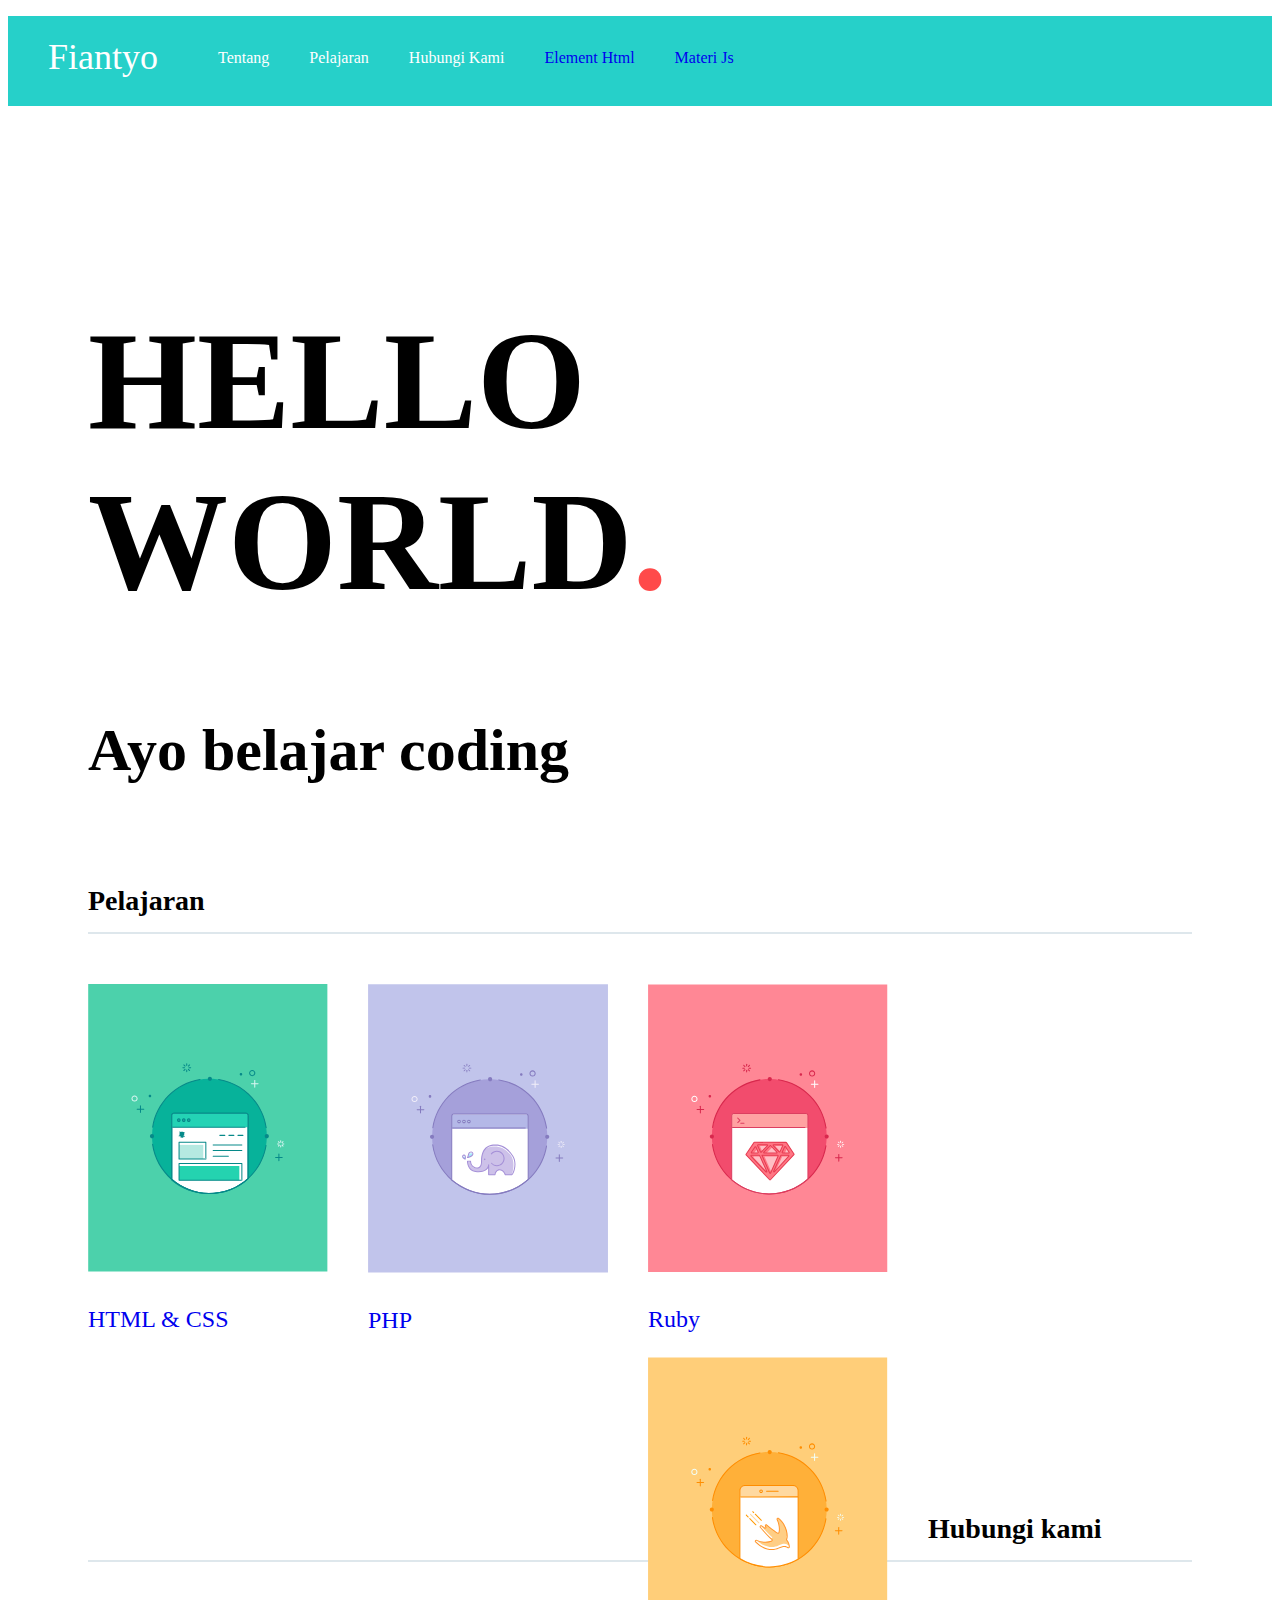
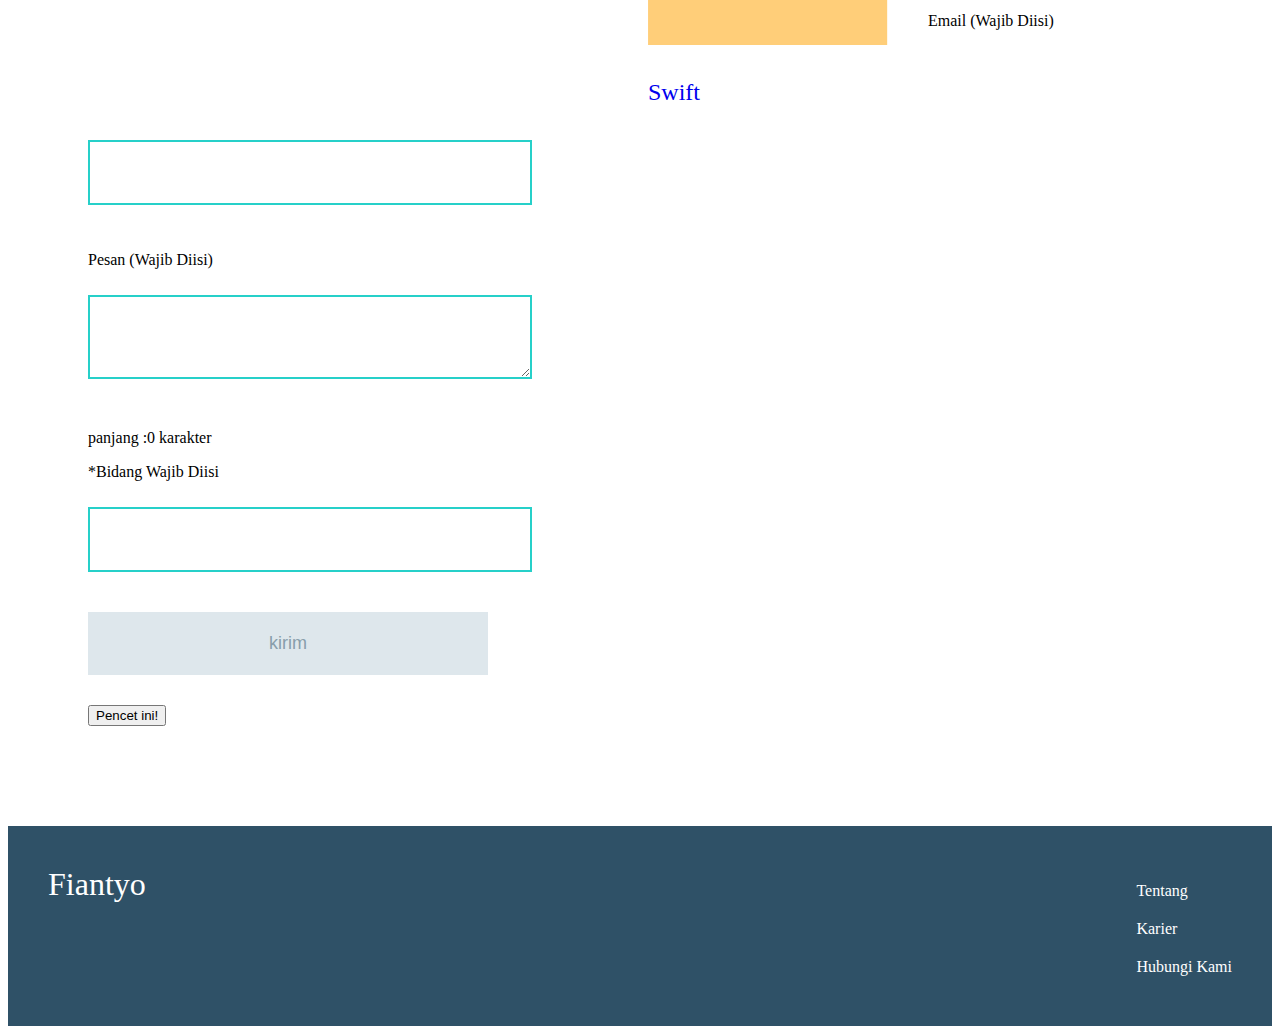
==== commit f3ecc00d: "menambahkan respon. css" ====
--- a/index.html
+++ b/index.html
@@ -65,12 +65,15 @@
 
       <p>Pesan (Wajib Diisi)</p>
       <!-- Tambahkan tag <textarea> -->
-      <textarea name="pesan dan kesan" style="border: 2px solid #26d0c9;" required></textarea>
+      <textarea onkeyup="document.getElementById('lengthChar').innerText = this.value.length" required
+        name="pesan dan kesan" style="border: 2px solid #26d0c9;"></textarea>
+      <p>panjang :<span id="lengthChar">0</span> karakter</p>
 
       <p>*Bidang Wajib Diisi</p>
       <!-- Tambahkan tag <input> -->
       <input type="text" style="border: 2px solid #26d0c9;" style="padding-bottom: 2px;" required><br>
-      <input class="contact-submit" type="submit" value="kirim">
+      <input class="contact-submit" type="submit" value="kirim"><br>
+      <button onclick="javascript:alert('Yeyy!');">Pencet ini!</button>
     </div>
   </div>
 
@@ -79,9 +82,7 @@
     <div class="footer-list">
       <ul>
         <li>Tentang</li>
-        <a style="text-decoration: underline;" onclick="javascript:alert('Yeyy!');">
-          <li>Karier</li>
-        </a>
+        <li>Karier</li>
         <li>Hubungi Kami</li>
       </ul>
     </div>
--- a/css/stylesheet.css
+++ b/css/stylesheet.css
@@ -21,6 +21,7 @@
 .header-list li {
   float: left;
   padding: 33px 20px;
+  resize: both;
 }
 
 .main {
@@ -42,6 +43,7 @@
 .contents {
   height: 500px;
   margin-top: 100px;
+  resize: both;
 }
 
 .section-title {
@@ -49,6 +51,11 @@
   font-size: 28px;
   padding-bottom: 15px;
   margin-bottom: 50px;
+  resize: both;
+}
+
+.contents-item {
+  resize: both;
 }
 
 .contents-item a {
@@ -77,6 +84,7 @@
   padding: 20px;
   font-size: 18px;
   border: 1px solid #dee7ec;
+  resize: both;
 }
 
 .contact-submit {
@@ -102,4 +110,5 @@
 
 .footer-list li {
   padding-bottom: 20px;
+  resize: both;
 }
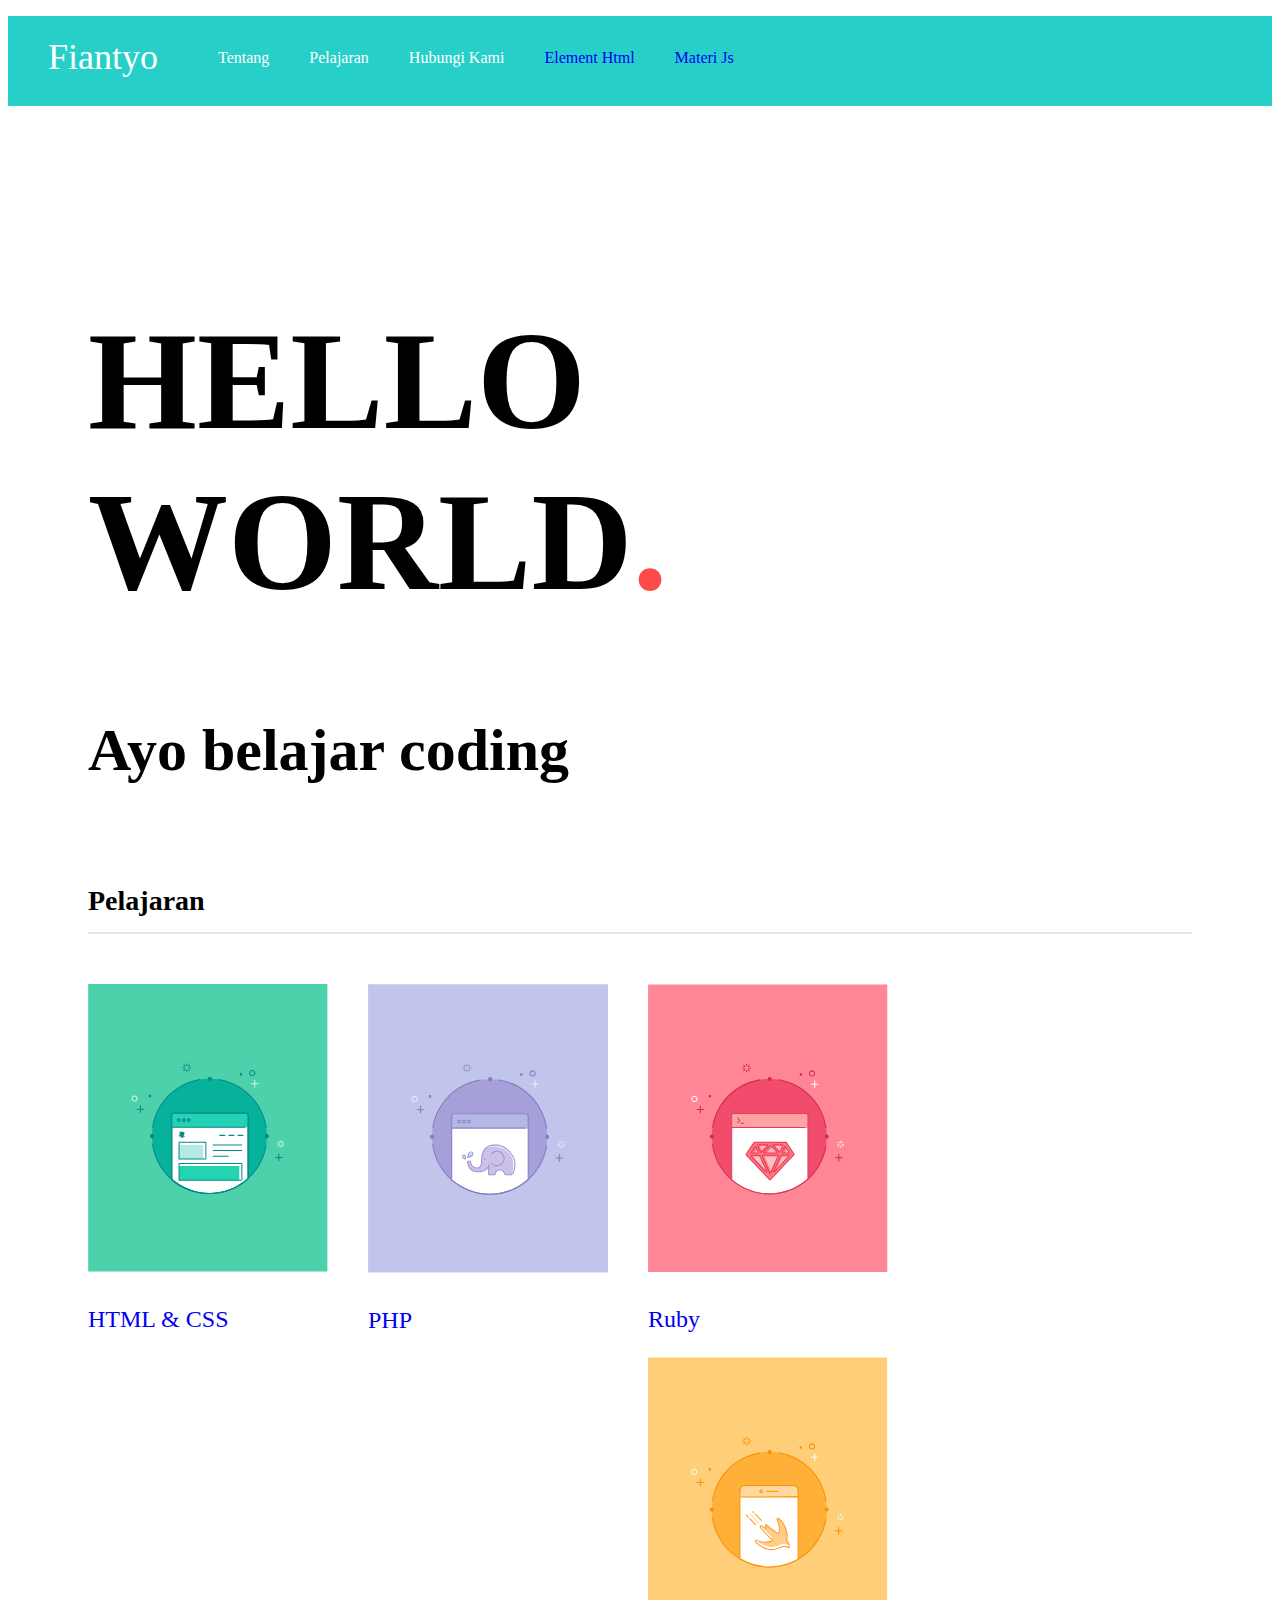
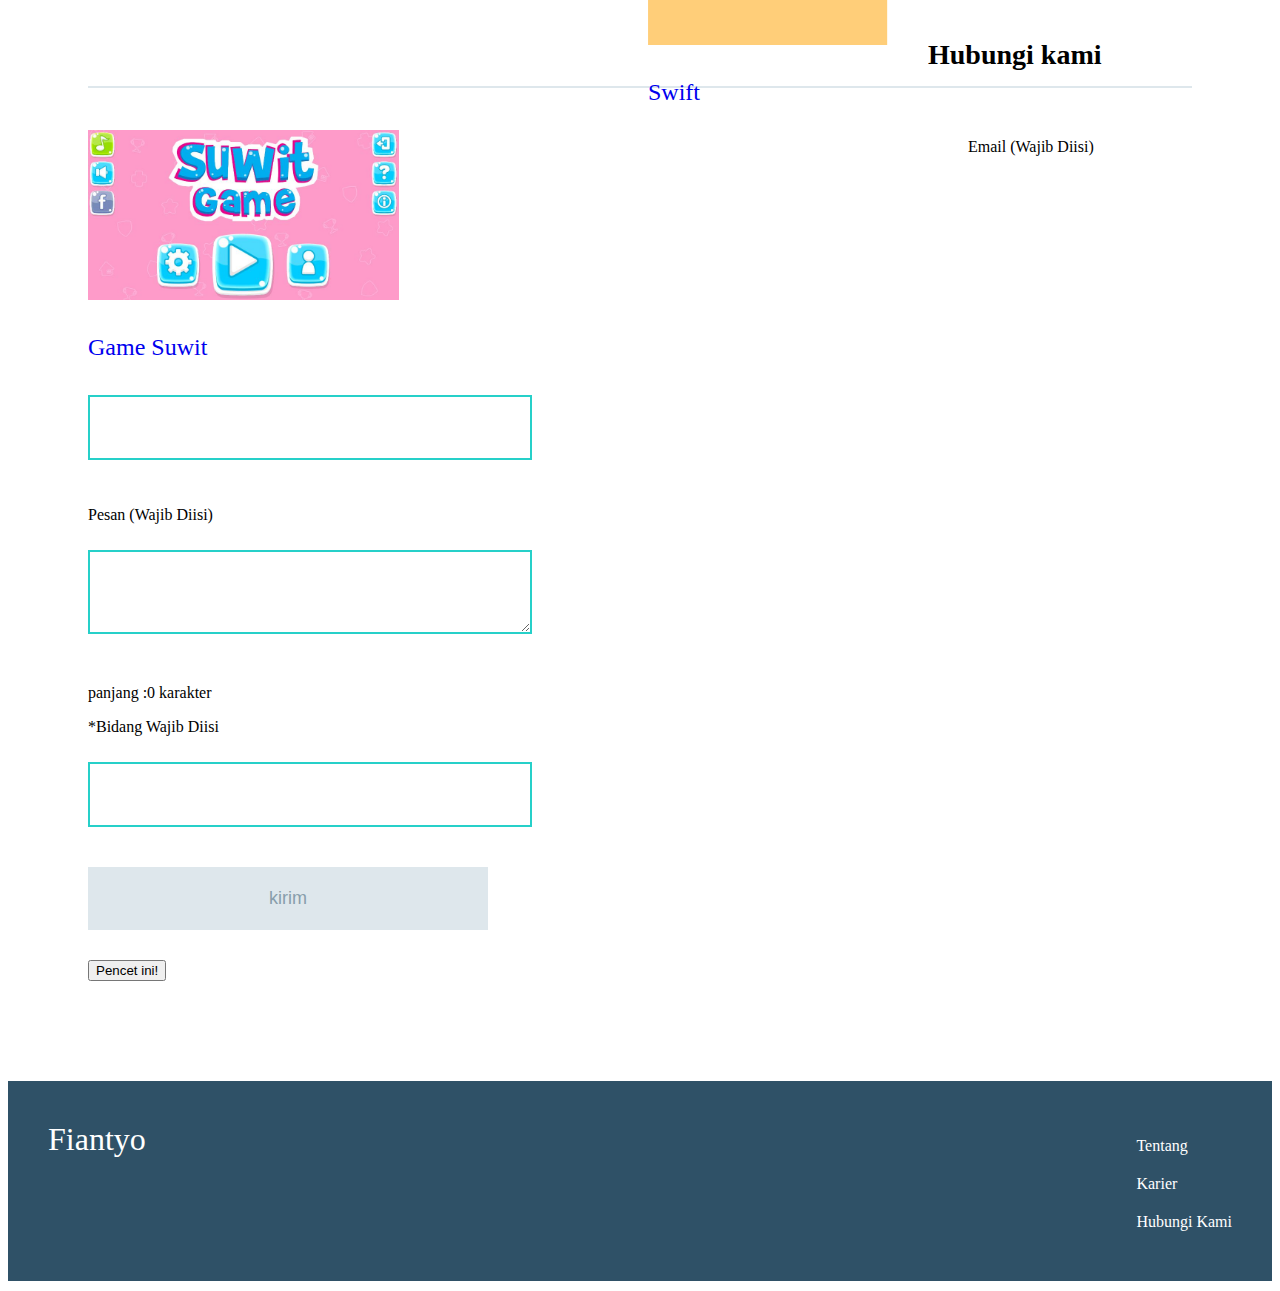
==== commit 750b64c7: "menambahkan game suwit" ====
--- a/index.html
+++ b/index.html
@@ -55,9 +55,15 @@
           <p>Swift</p>
         </a>
       </div>
+      <div class="contents-item">
+        <a href="suwit.html">
+          <img src="img/gamesuwit.jpg" width="37%">
+          <p>Game Suwit</p>
+        </a>
+      </div>
     </div>
 
-    <div class="contact-form">
+    <div class="contact-form"><br><br><br><br><br><br><br>
       <h3 class="section-title">Hubungi kami</h3>
       <p>Email (Wajib Diisi)</p>
       <!-- Tambahkan tag <input> -->
--- a/css/stylesheet.css
+++ b/css/stylesheet.css
@@ -75,6 +75,8 @@
 
 .contact-form {
   padding-top: 100px;
+  margin: auto;
+  resize: both;
 }
 
 input, textarea {
